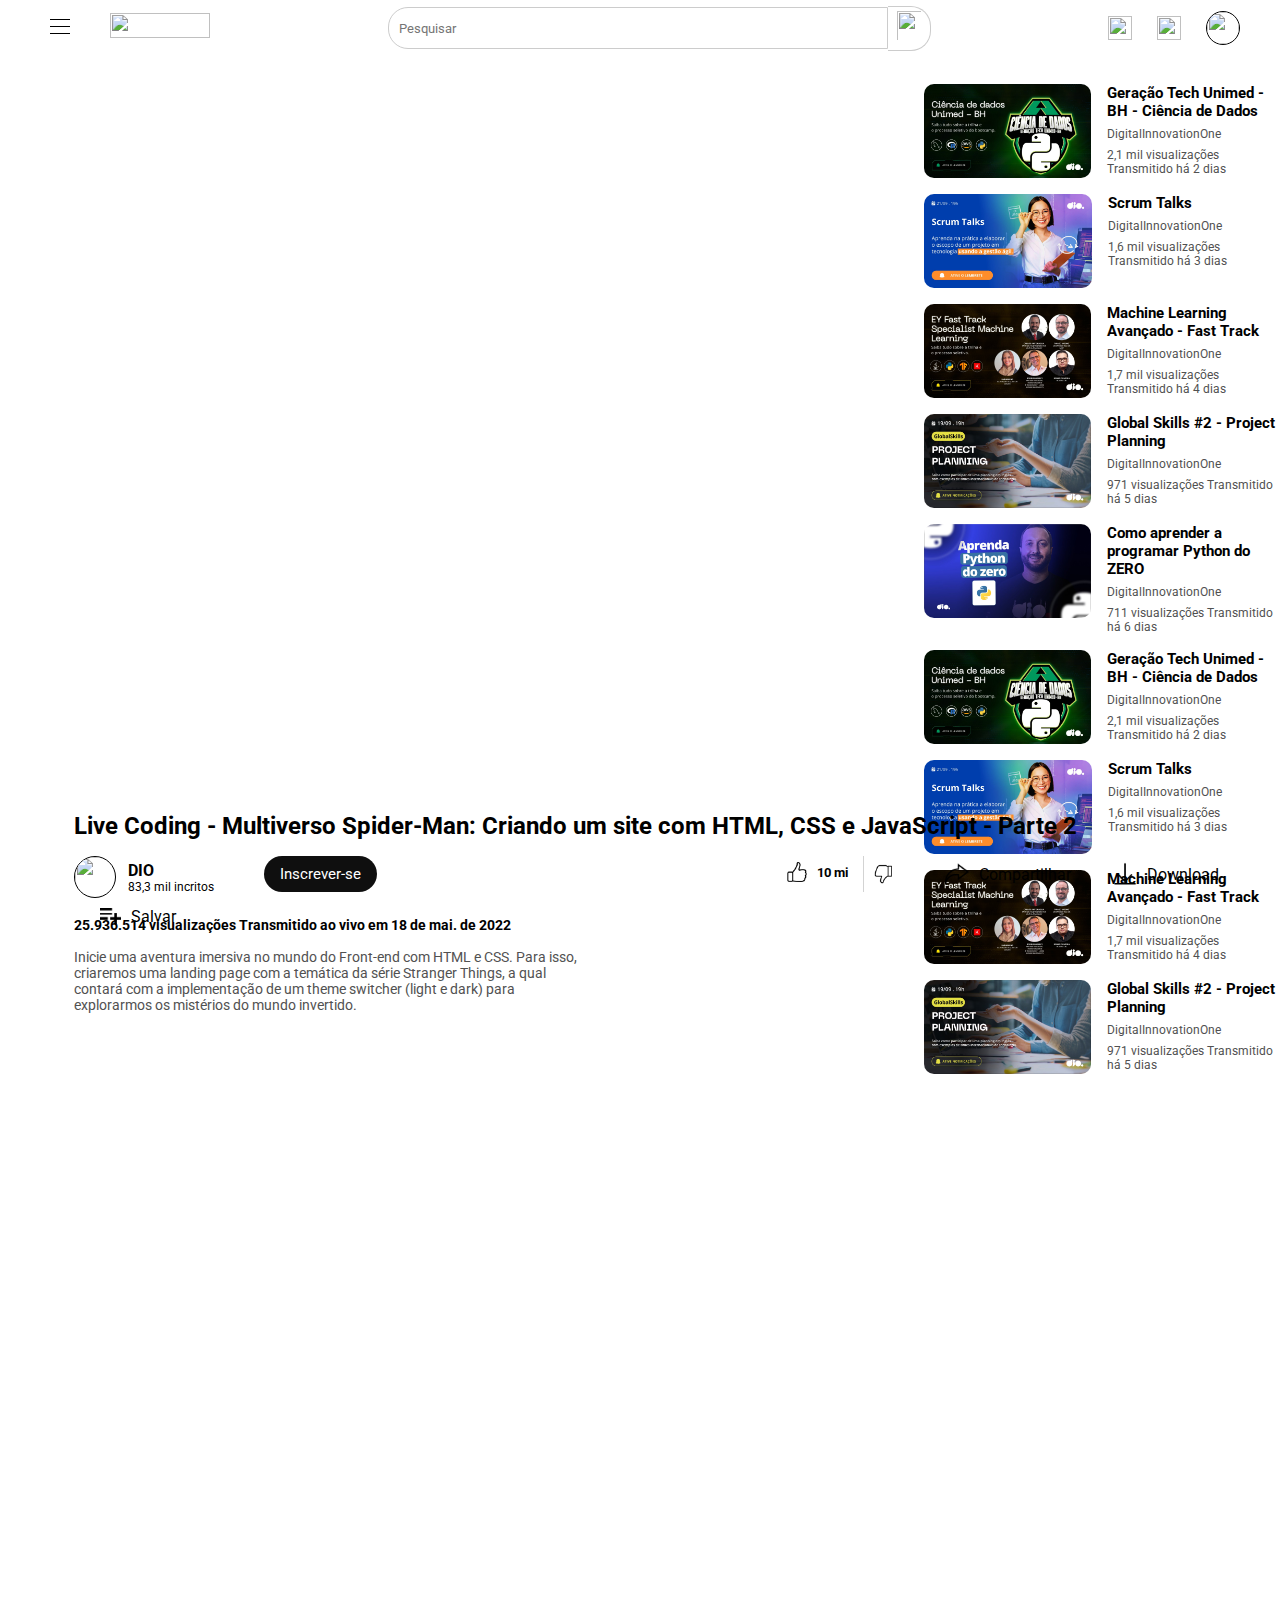
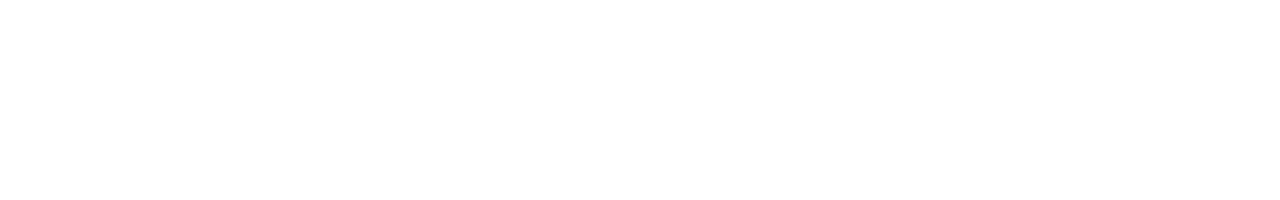
==== Desafio Youtube DIO/index.html @ 13d20765 "Desafio da DIO" ====
<!DOCTYPE html>
<html>
<head>
    <title>Youtube</title>
    <link rel="icon" href="/images/youtube.png">
    <link rel="stylesheet" href="style.css">
</head>
<body>
    <header>
        <div class="menu-icon">
            <div class="bar"></div>
            <div class="bar"></div>
            <div class="bar"></div>
        </div>
        <div class="logo">
            <a href="https://www.youtube.com">
                <img src="/images/yt_logo_rgb_light.png" alt="">
            </a>
        </div>
        <div class="search-bar">
            <input type="text" class="search-input" placeholder="Pesquisar">
            <button class="search-button">
              <img src="/images/loupe.png" alt="">
            </button>
          </div>
          <div class="container-icons">
            <img src="/images/video-camera.png" alt="">
            <img src="/images/bell.png" alt="">
            <div id="profile">
                <img src="/images/profile.jpg" alt="">
            </div>
          </div>
    </header>

    <main>
        <div class="container-main">
            <div id="video">
                <iframe width="560" height="315" src="https://www.youtube.com/embed/0IY5TJwAbcQ?start=1" title="YouTube video player" frameborder="0" allow="accelerometer; autoplay; clipboard-write; encrypted-media; gyroscope; picture-in-picture; web-share" allowfullscreen></iframe>
            </div>
            <div class="side-bar">
                <div class="Thumbs">
                    <a href="https://www.youtube.com/watch?v=PkEpHoXUkeM">
                        <img src="images/Thumbs/Unimed.png" alt="">
                        <div>
                            <h3>Geração Tech Unimed - BH - Ciência de Dados</h3>
                            <p>DigitalInnovationOne</p>
                            <p>2,1 mil visualizações
                                Transmitido há 2 dias</p>
                        </div>
                    </a>
                </div>
                <div class="Thumbs">
                    <a href="https://www.youtube.com/watch?v=0kpfMxtX7M4">
                        <img src="images/Thumbs/Scrum.png" alt="">
                        <div>
                            <h3>Scrum Talks</h3>
                            <p>DigitalInnovationOne</p>
                            <p>1,6 mil visualizações
                                Transmitido há 3 dias</p>
                        </div>
                    </a>
                </div>
                <div class="Thumbs">
                    <a href="https://www.youtube.com/watch?v=Ru9AyUPSNPk">
                        <img src="images/Thumbs/Machine.png" alt="">
                        <div>
                            <h3>Machine Learning Avançado - Fast Track</h3>
                            <p>DigitalInnovationOne</p>
                            <p>1,7 mil visualizações
                                Transmitido há 4 dias</p>
                        </div>
                    </a>
                </div>
                <div class="Thumbs">
                    <a href="https://www.youtube.com/watch?v=gTYMAoX_27c">
                    <img src="images/Thumbs/Global.png" alt="">
                    <div>
                        <h3>Global Skills #2 - Project Planning</h3>
                        <p>DigitalInnovationOne</p>
                        <p>971 visualizações
                            Transmitido há 5 dias</p>
                    </div>
                    </a>
                </div>
                <div class="Thumbs">
                    <a href="https://www.youtube.com/watch?v=LWyxFrwSGoM">
                    <img src="images/Thumbs/Python.png" alt="">
                    <div>
                        <h3>Como aprender a programar Python do ZERO</h3>
                        <p>DigitalInnovationOne</p>
                        <p>711 visualizações
                            Transmitido há 6 dias</p>
                    </div>
                    </a>
                </div>
                <div class="Thumbs">
                    <a href="https://www.youtube.com/watch?v=PkEpHoXUkeM">
                        <img src="images/Thumbs/Unimed.png" alt="">
                        <div>
                            <h3>Geração Tech Unimed - BH - Ciência de Dados</h3>
                            <p>DigitalInnovationOne</p>
                            <p>2,1 mil visualizações
                                Transmitido há 2 dias</p>
                        </div>
                    </a>
                </div>
                <div class="Thumbs">
                    <a href="https://www.youtube.com/watch?v=0kpfMxtX7M4">
                        <img src="images/Thumbs/Scrum.png" alt="">
                        <div>
                            <h3>Scrum Talks</h3>
                            <p>DigitalInnovationOne</p>
                            <p>1,6 mil visualizações
                                Transmitido há 3 dias</p>
                        </div>
                    </a>
                </div>
                <div class="Thumbs">
                    <a href="https://www.youtube.com/watch?v=Ru9AyUPSNPk">
                        <img src="images/Thumbs/Machine.png" alt="">
                        <div>
                            <h3>Machine Learning Avançado - Fast Track</h3>
                            <p>DigitalInnovationOne</p>
                            <p>1,7 mil visualizações
                                Transmitido há 4 dias</p>
                        </div>
                    </a>
                </div>
                <div class="Thumbs">
                    <a href="https://www.youtube.com/watch?v=gTYMAoX_27c">
                    <img src="images/Thumbs/Global.png" alt="">
                    <div>
                        <h3>Global Skills #2 - Project Planning</h3>
                        <p>DigitalInnovationOne</p>
                        <p>971 visualizações
                            Transmitido há 5 dias</p>
                    </div>
                    </a>
                </div>
            </div>
        </div>
        <div class="container-main">
            <h1>Live Coding - Multiverso Spider-Man: Criando um site com HTML, CSS e JavaScript - Parte 2</h1>
        </div>

        <div class="container-info">
            <div class="channel-logo">
                <a href="https://www.youtube.com/@diomakethechange">
                    <img src="/images/DIO-logo.png" alt="">
                </a>
            </div>
            <div class="channel-name">
                <a href="https://www.youtube.com/@diomakethechange"><h2>DIO</h2></a>
                <p>83,3 mil incritos</p>
            </div>
            <div id="sub-button">
                <button>
                    Inscrever-se
                </button>
            </div>
            <div class="like-dislike-button">
                <button id="like-button">
                    <img src="images/Like-button.png" alt="">
                    <p>10 mi</p>
                    
                </button>
                <button id="dislike-button">
                    <img src="images/dislike-button.png" alt="">
                </button>
            </div>
            <div class="share-button">
                <img src="images/share-button.png" alt="">
                <span>Compartilhar</span>
            </div>
            <div class="download-button">
                    <img src="images/download-button.png" alt="">
                    <span>Download</span>
            </div>
            <div class="save-button">
                <img src="images/Save-button.png" alt="">
                <span>Salvar</span>
            </div>
        </div>
        <div id="showmore">
                <h3>25.936.514 visualizações  Transmitido ao vivo em 18 de mai. de 2022</h3>
                <p>Inicie uma aventura imersiva no mundo do Front-end com HTML e CSS. Para isso, criaremos uma landing page com a temática da série Stranger Things, a qual contará com a implementação de um theme switcher (light e dark) para explorarmos os mistérios do mundo invertido.</p>
            </div>
        </div>
    </main>
    
</body>
</html>
---- Desafio Youtube DIO/style.css ----
@import url('https://fonts.googleapis.com/css2?family=Press+Start+2P&family=Raleway:wght@400;600;700;900&family=Roboto:wght@400;700;900&display=swap');
*{
    margin: 0;
    box-sizing: border-box;
    font-family: 'Roboto', sans-serif;
}
body{
    height: 200vh;
}
header{
    height: 56px;
    display: flex;
    justify-content: space-between;
    
    
}
/* INICIO MENU*/
.menu-icon{
    width: 40px;
    height: 40px;
    display: flex;
    flex-direction: column;
    justify-content: center;
    align-items: center;
    margin-top: 6px;
    margin-left: 40px;
    cursor: pointer;
    padding-bottom: 6px;
}
.bar{
    border-top: 1px solid black;
    margin-top: 6px;
    width: 20px;
    
    
}
.menu-icon:hover{
    background-color: rgb(219, 218, 218);
    border-radius: 20px;
    
}
/* FIM MENU*/

/* INICIO LOGO*/
.logo{
    margin-top: 13px;
    margin-left: 30px;
    
}
.logo a img{
    width: 100px;
    height: 25px;
    
}
/* FIM MENU*/

/* INICIO SEARCH-BAR*/
.search-bar {
    display: flex;
    align-items: center;
    justify-content: center;
    
    flex-grow: 1;
}


.search-input{
    width: 500px;
    height: 42px;
    border: none;
    outline: none;
    border-radius: 20px 0 0 20px;
    border: 1px solid #CCCCCC;
    padding-left: 10px;
    transition: all 0.3s;
}
.search-input:focus-within {
    border-color: #1E90FF; /* Substitua pela cor desejada */
    width: 550px;
    background-size: 20px;
    background-image: url(/images/loupe.png);
    background-repeat: no-repeat;
    background-position: 10px center;
    padding-left: 40px;
    
}

.search-button {
    background-color: white;
    border: none;
    cursor: pointer;
    border-radius: 0 20px 20px 0;
    border-top: 1px solid #CCCCCC;
    border-right: 1px solid #CCCCCC;
    border-bottom: 1px solid #CCCCCC;
     
}
.search-button img{
    width: 30px;
    height: 35px;
    background-size: cover;
    object-fit: contain;
    padding: 3px;
    
    
    
}
/* FIM SEARCH-BAR*/

/* INICIO ICONES*/
.container-icons {
    display: flex;
    flex-direction: row;
    align-items: center;
    margin-left: auto;
    padding-right: 40px;
    
  }
.container-icons img{
    width: 24px;
    height: 24px;
    margin-right: 25px;
    cursor: pointer;
}
#profile {
    width: 34px;
    height: 34px;
    border: 1px solid black;
    border-radius: 50px;
    overflow: hidden;
}

#profile img {
    width: 100%;
    height: 100%;
}
/* FIM ICONES*/

/* INICIO CORPO PRINCIPAL*/

.container-main{
    display: flex;
    margin-left: 74px;
    margin-top: 28px;
}
/* INICIO VIDEO*/
#video {
    width: 1260px;
    height: 700px;
}
#video iframe{
    width: 100%;
    height: 100%;
}
/* FIM VIDEO*/

/* INICIO SIDE-BAR*/
.side-bar{
    width: 390px;
    height: 700px;
    margin-left: 90px;
    display: flex;
    flex-direction: column;
}
.Thumbs a{
    display: flex;  
    margin-bottom: 16px;
    text-decoration: none;
    color: black;
}
.Thumbs a p{
    color: #515151;
    
}
.Thumbs h3{
    font-size: 15px;
}

.Thumbs img{
    height: 94px;
    width: 168px;
    border-radius: 10px;
    margin-right: 16px;
}
.Thumbs div p {
    font-size: 12px;
    margin-top: 7px;
    width: 172px;
}
/* FIM SIDE-BAR*/

/* INICIO TITULO VIDEO*/
.container-main h1 {
    font-size: 1.5rem; /* Tamanho da fonte inicial */
  }
/* FIM TITULO VIDEO*/

/*INFORMACOES DO CANAL*/
.container-info {
    display: flex;
    height: 45px;
    margin-left: 74px;
    margin-top: 16px;
    flex-wrap: wrap;
}
/* INICIO LOGO*/
.channel-logo{
    display: flex;
    width: 42px;
    height: 42px;
    border: 1px solid black;
    border-radius: 50%;
    overflow: hidden;
}
.channel-logo img{
    background-size: cover;
    width: 42px;
    height: 42px;
    
}
/* FIM LOGO*/
/* INICIO NOME-CANAL*/
.channel-name {
    display: flex;
    flex-direction: column;
    margin-left: 12px;
    justify-content: center;
}
.channel-name a{
    text-decoration: none;
    color: black;
}
.channel-name h2 {
    font-size: 1rem;
}
  
.channel-name p {
    font-size: 0.75rem;
}
/* FIM NOME-CANAL*/

/* INICIO BOTAO-SUB*/
#sub-button{
    display: flex;
    justify-content: center;
}
#sub-button button{
    color: white;
    background-color: #0f0f0f;
    border: none;
    border-radius: 70px;
    font-size: 0.92rem;
    padding: 0 16px;
    cursor: pointer;
    margin-left: 50px;
    height: 36px;
    
}
/* FIM BOTAO-SUB*/

/* INICIO LIKE/DISLIKE-BOTAO*/
.like-dislike-button{
    display: flex;
    align-items: flex-start;
    flex-direction: row;
    height: 36px;
    border-radius: 30px;
    margin-left: 400px;
}
.like-dislike-button img{
    height: 20px;
    width: 20px;
    background-color: transparent;
    
}
.like-dislike-button button{
    border: none;
    display: flex;
    flex-direction: row;
    align-items: center;
    cursor: pointer;
    background-color: transparent;
    
}
.like-dislike-button p {
    padding-left: 10px;
    font-weight: bold;
    background-color: transparent;
}
#like-button{
    padding: 6px 15px 9px 10px;
    position: relative;
    
}

#dislike-button{
    padding: 8px 15px 8px 10px;
    border-left: 1px solid lightgray;
}
#like-button:hover {
    background-color: rgb(219, 218, 218);
    border-radius: 20px 0 0 20px;
}
#dislike-button:hover {
    background-color: rgb(219, 218, 218);
    border-radius: 0 20px 20px 0;
}
#like-button:hover::after {
    content: "Marcar como 'Gostei";
    position: absolute;
    background-color: grey;
    color: white;
    padding: 5px;
    border-radius: 5px;
    white-space: nowrap;
    margin-left: -30px;
    margin-top: 80px;
}
#dislike-button:hover::after {
    content: "Marcar como 'Não gostei'";
    position: absolute;
    background-color: grey;
    color: white;
    padding: 5px;
    border-radius: 5px;
    white-space: nowrap;
    margin-left: -70px;
    margin-top: 80px;
}
/* FIM LIKE/DISLIKE-BOTAO*/

/* INICIO BOTAO-COMPARTILHAR*/
.share-button {
    height: 36px;
    display: flex;
    align-items: center;
    margin-left: 20px;
    padding: 10px 16px;
    cursor: pointer;
}
.share-button img {
    height: 24px;
    margin-right: 10px;
    
}
.share-button:hover{
    background-color: rgb(219, 218, 218);
    border-radius: 20px;
}
/* FIM BOTAO-COMPARTILHAR*/

/* INICIO BOTAO-DOWNLOAD*/
.download-button {
    height: 36px;
    display: flex;
    align-items: center;
    margin-left: 10px;
    padding: 10px 16px;
    cursor: pointer;
}
.download-button img{
    height: 24px;
    cursor: pointer;
    margin-right: 10px;
}
.download-button:hover{
    background-color: rgb(219, 218, 218);
    border-radius: 20px;
}

/* FIM BOTAO-DOWNLOAD*/

/* INICIO BOTAO-SALVAR*/
.save-button {
    height: 36px;
    display: flex;
    align-items: center;
    margin-left: 10px;
    padding: 15px 16px;
    cursor: pointer;
}
.save-button img{
    height: 16px;
}
.save-button:hover{
    background-color: rgb(219, 218, 218);
    border-radius: 20px;
}
.save-button span{
    margin-left: 10px;
}
/* FIM BOTAO-SALVAR*/

/* INICIO DESCRIÇÃO*/
#showmore{
    display: flex;
    flex-direction: column;
    margin-left: 74px;
    margin-top: 16px;
}
#showmore h3{
    font-size: 14px;
}
#showmore p {
    width: 520px;
    color: #515151;
    font-size: 14px;
    margin-top: 16px;
}
/* FIM DESCRIÇÃO*/
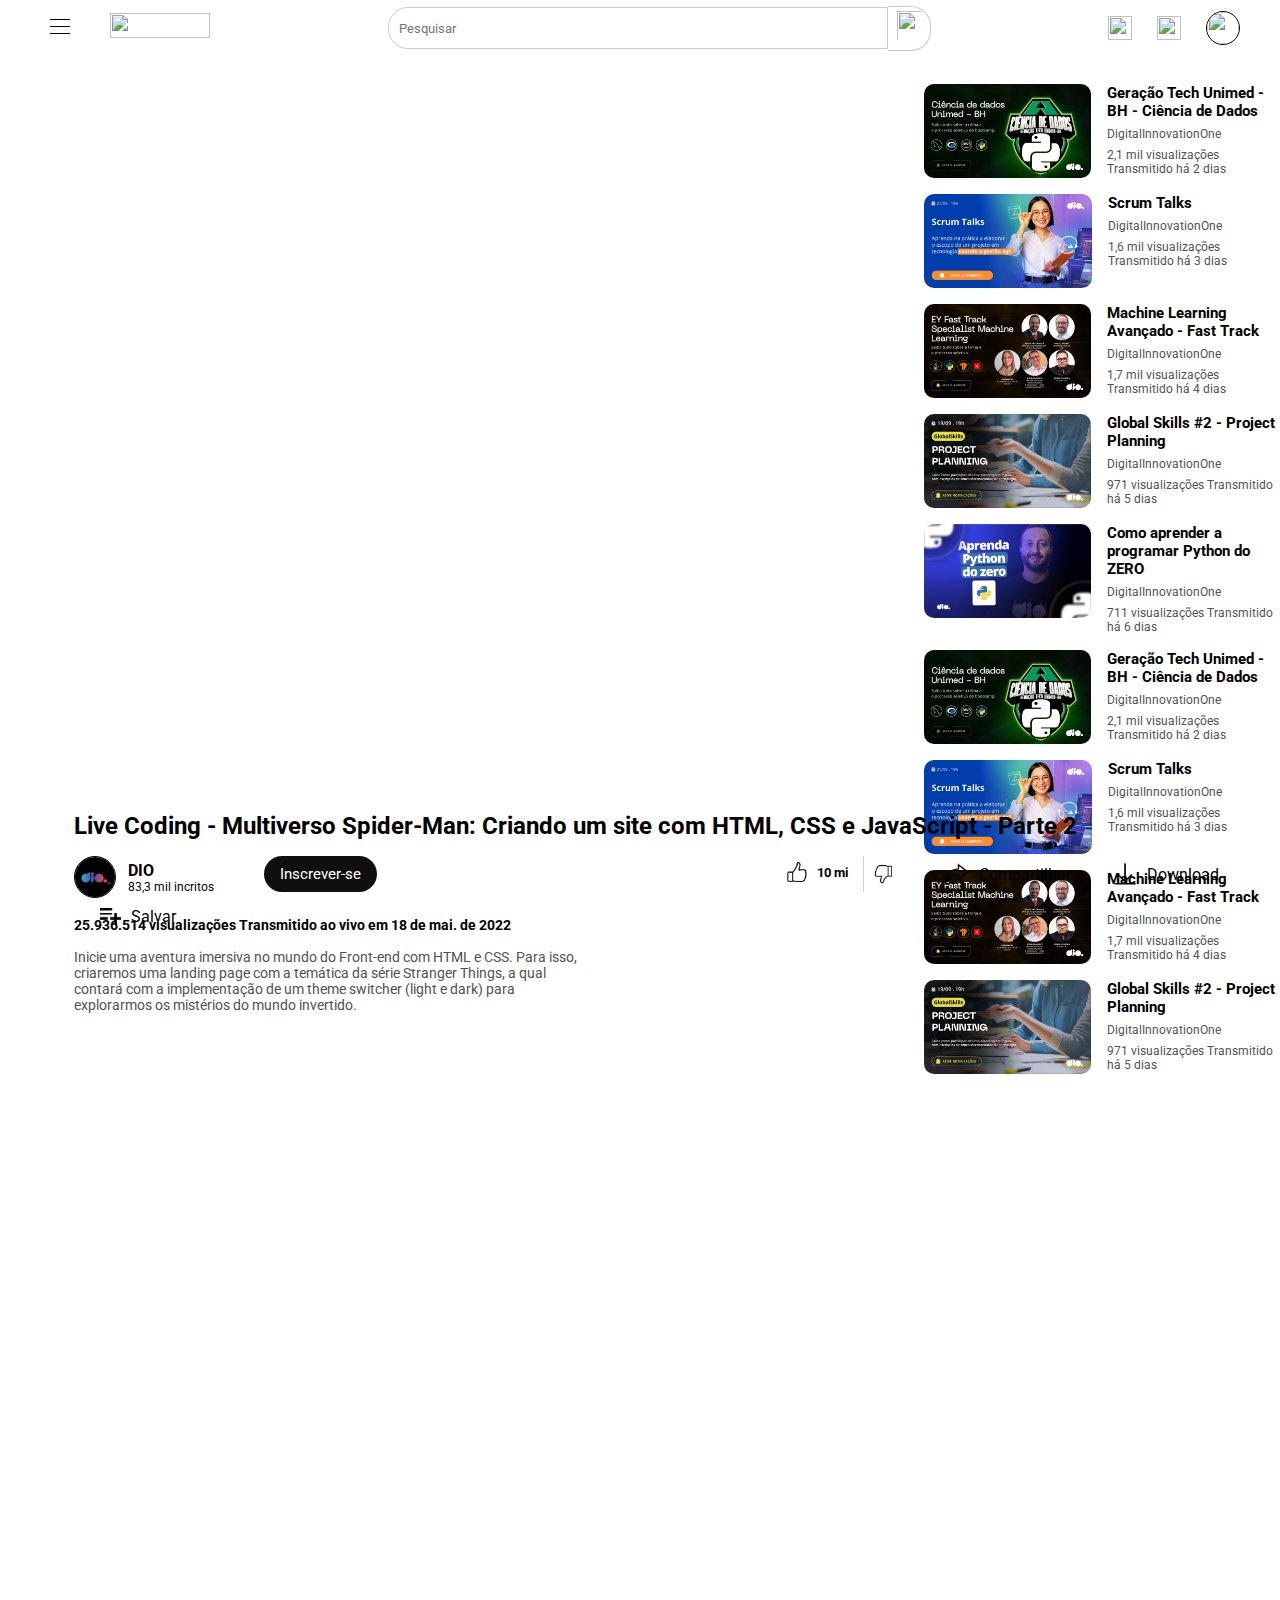
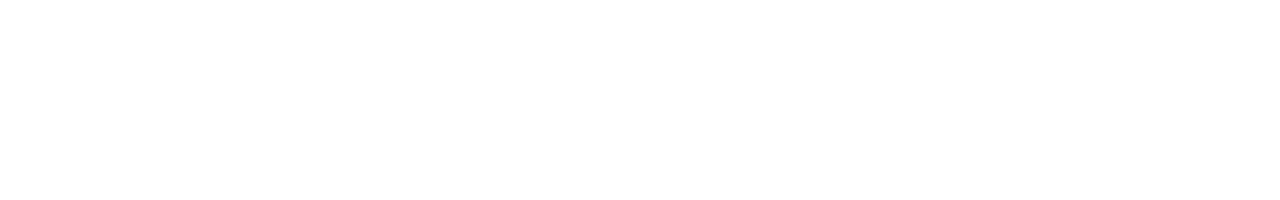
==== commit 69b6d374: "Update index.html" ====
--- a/Desafio Youtube DIO/index.html
+++ b/Desafio Youtube DIO/index.html
@@ -146,7 +146,7 @@
         <div class="container-info">
             <div class="channel-logo">
                 <a href="https://www.youtube.com/@diomakethechange">
-                    <img src="/images/DIO-logo.png" alt="">
+                    <img src="images/DIO-logo.png" alt="">
                 </a>
             </div>
             <div class="channel-name">
@@ -189,4 +189,4 @@
     </main>
     
 </body>
-</html>+</html>
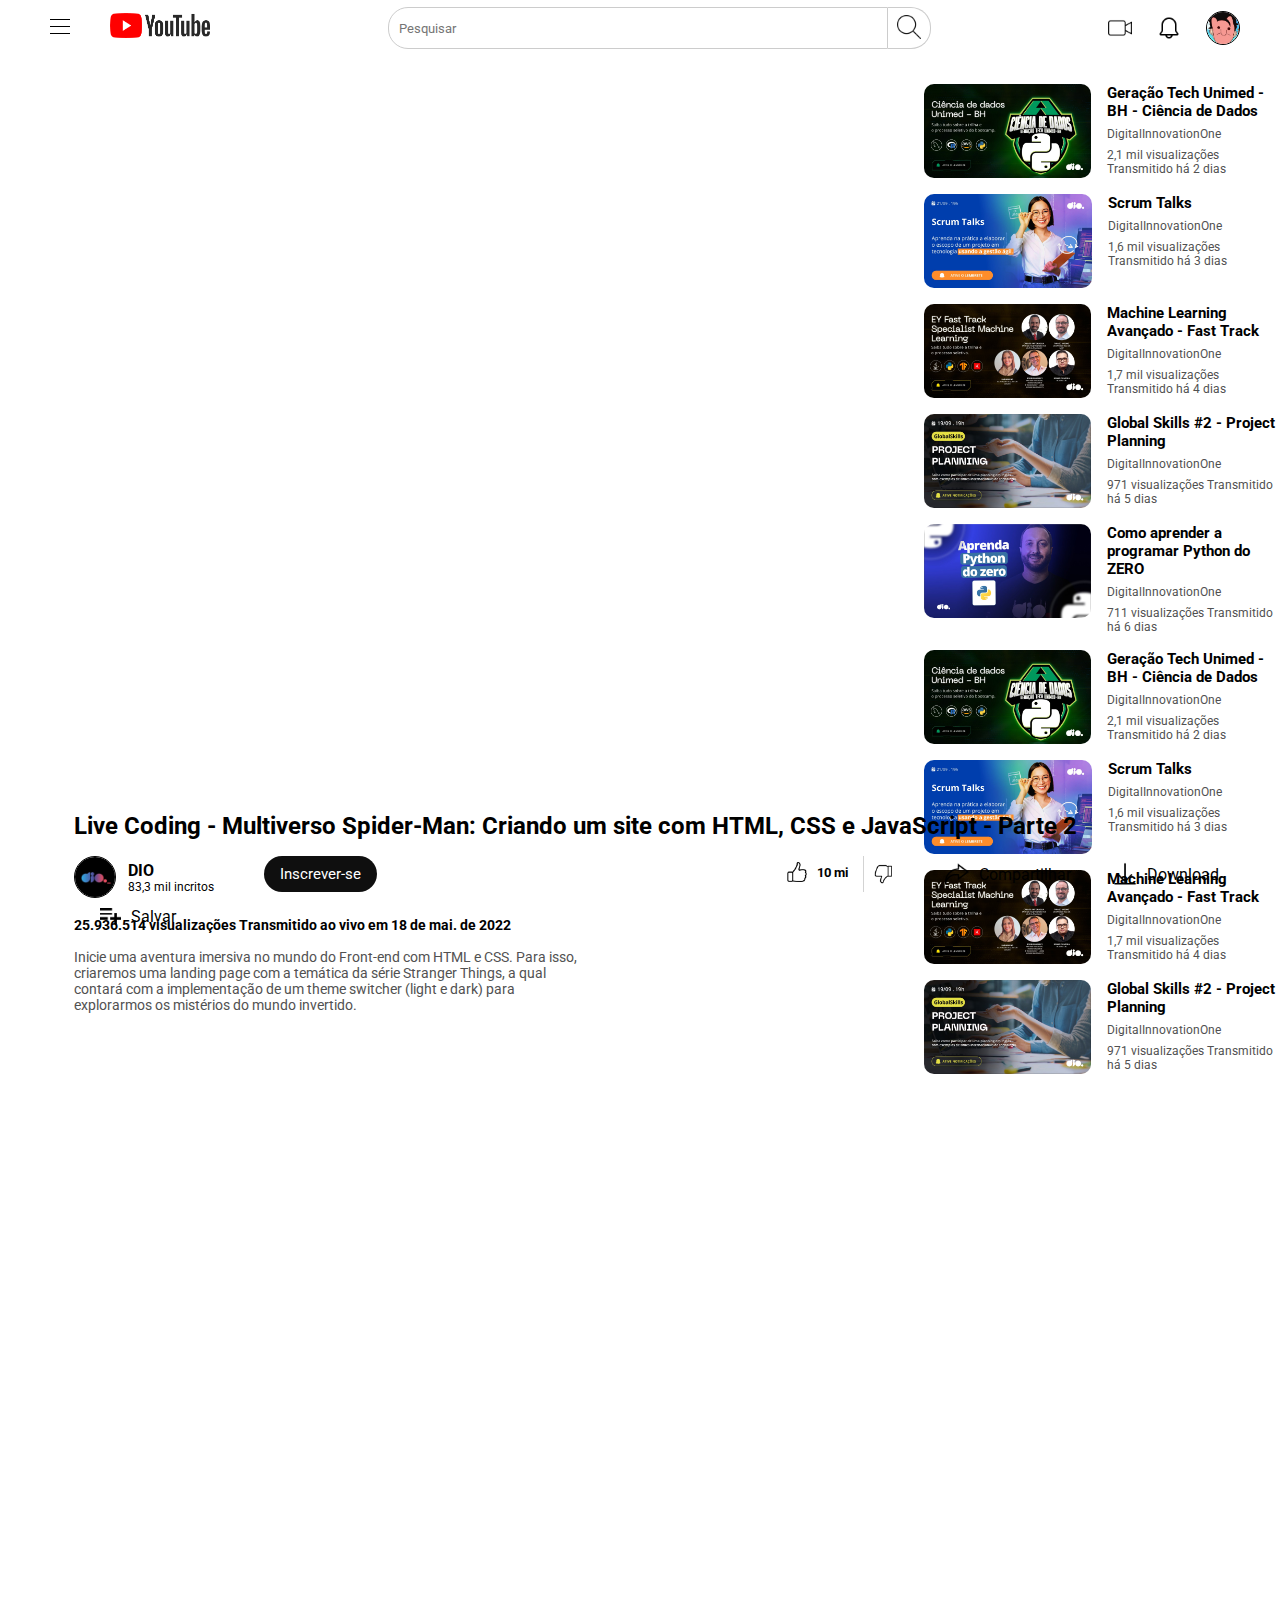
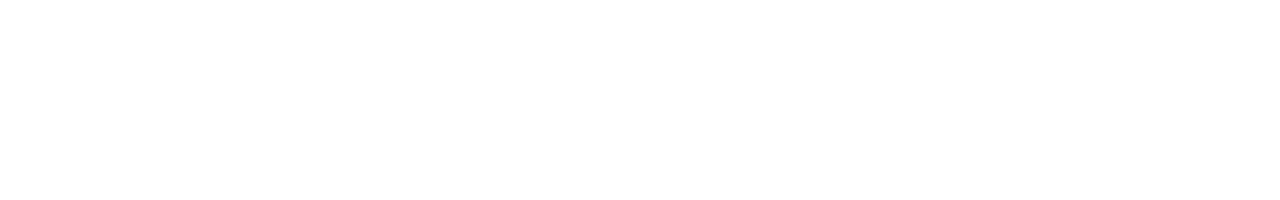
==== commit a864e294: "Update index.html" ====
--- a/Desafio Youtube DIO/index.html
+++ b/Desafio Youtube DIO/index.html
@@ -14,20 +14,20 @@
         </div>
         <div class="logo">
             <a href="https://www.youtube.com">
-                <img src="/images/yt_logo_rgb_light.png" alt="">
+                <img src="images/yt_logo_rgb_light.png" alt="">
             </a>
         </div>
         <div class="search-bar">
             <input type="text" class="search-input" placeholder="Pesquisar">
             <button class="search-button">
-              <img src="/images/loupe.png" alt="">
+              <img src="images/loupe.png" alt="">
             </button>
           </div>
           <div class="container-icons">
-            <img src="/images/video-camera.png" alt="">
-            <img src="/images/bell.png" alt="">
+            <img src="images/video-camera.png" alt="">
+            <img src="images/bell.png" alt="">
             <div id="profile">
-                <img src="/images/profile.jpg" alt="">
+                <img src="images/profile.jpg" alt="">
             </div>
           </div>
     </header>
